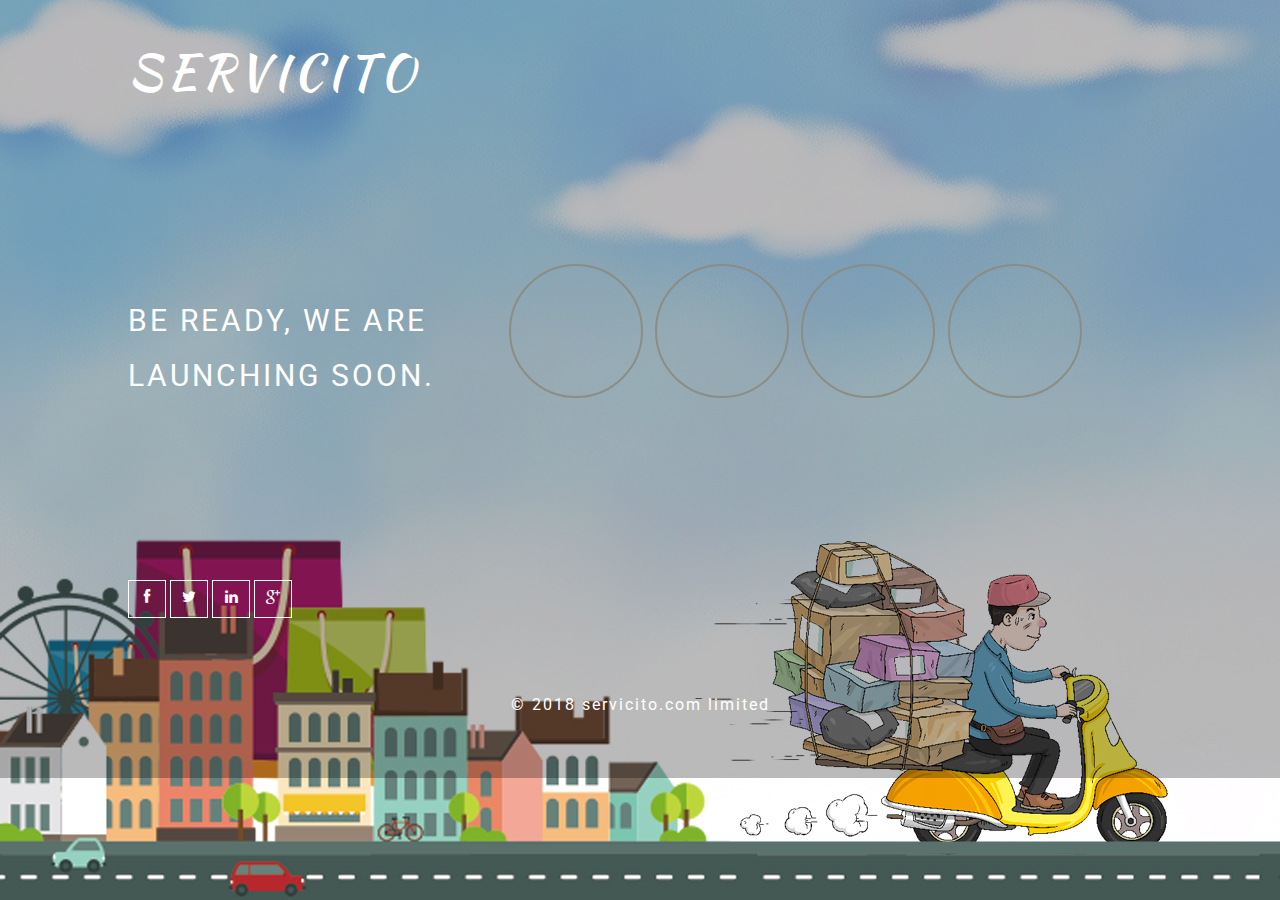
==== index.html @ a5427b74 "init coming soon page" ====
<!--A Design by W3layouts 
Author: W3layout
Author URL: http://w3layouts.com
License: Creative Commons Attribution 3.0 Unported
License URL: http://creativecommons.org/licenses/by/3.0/
-->
<!DOCTYPE html>
<html>
<head>
<title>Restaurant Coming Soon Flat Responsive Widget Template :: w3layouts</title>

<!-- Meta tag Keywords -->
<meta name="viewport" content="width=device-width, initial-scale=1">
<meta http-equiv="Content-Type" content="text/html; charset=utf-8" />
<meta name="keywords" content="Restaurant Coming Soon Responsive Widget,Login form widgets, Sign up Web forms , Login signup Responsive web form,Flat Pricing table,Flat Drop downs,Registration Forms,News letter Forms,Elements" />
<script type="application/x-javascript"> addEventListener("load", function() { setTimeout(hideURLbar, 0); }, false);
function hideURLbar(){ window.scrollTo(0,1); } </script>
<!-- Meta tag Keywords -->

<!-- css files -->
<link href="css/style.css" rel="stylesheet" type="text/css" media="all" />
<link rel="stylesheet" href="css/jquery.countdown.css" />	<!-- Countdown-CSS -->
<link href="css/font-awesome.css" rel="stylesheet"> <!-- Font-Awesome-Icons-CSS -->
<!-- css files -->

<!-- js -->
<script type="text/javascript" src="js/jquery-2.1.4.min.js"></script>
<!-- //js -->

<!-- Online-fonts -->
<link href="https://fonts.googleapis.com/css?family=Kaushan+Script" rel="stylesheet"> 
<link href='//fonts.googleapis.com/css?family=Roboto:400,100,100italic,300,300italic,400italic,500,500italic,700,700italic,900,900italic' rel='stylesheet' type='text/css'>
<!-- //Online-fonts -->
</head>
<body>
	<!-- main -->
		<div class="center-container">
			<div class="w3ls_banner_info">
				<h1><a href ="#">SERVICITO</a></h1>
				<div class="agileinfo-left">
					<p>BE READY, WE ARE LAUNCHING SOON.</p>
				</div>
				<div class="wthree-right">
					<!--timer-->
						<div class="examples">
							<div class="simply-countdown-losange" id="simply-countdown-losange"></div>
							<div class="clear"></div>
						</div>
					<!--//timer-->
				</div>
				<div class="clear"></div>
				<div class="w3agile-top">
					<!-- <div class="newsletter-agile">
						<p>Be first to know.</p>
						<form action="#" method="post">
							<input type="email" name="email" size="30" required="" placeholder="Please fill your email">
							<input type="submit" value="Subscribe">
							<div class="clear"></div>
						</form>
					</div> -->
					<div class="social">
						<ul class="top-links-w3">
							<li><a href="#"><i class="fa fa-facebook"></i></a></li>
							<li><a href="#"><i class="fa fa-twitter"></i></a></li>
							<li><a href="#"><i class="fa fa-linkedin"></i></a></li>
							<li><a href="#"><i class="fa fa-google-plus"></i></a></li>
							<div class="clear"></div>
						</ul>
					</div>
					<div class="clear"></div>
				</div>
			</div>
			<!--footer-->
	<div class="footer-w3">
		<p>&copy; 2018 servicito.com limited
	</div>
	<!--//footer-->
		</div>
	<!-- //main -->


<!--scripts--> 
<!-- Countdown-Timer-JavaScript -->
			<script src="js/simplyCountdown.js"></script>
			<script>
				var d = new Date(new Date().getTime() + 35 * 120 * 120 * 2000);

				// default example
				simplyCountdown('.simply-countdown-one', {
					year: d.getFullYear(),
					month: d.getMonth() + 1,
					day: d.getDate()
				});

				// inline example
				simplyCountdown('.simply-countdown-inline', {
					year: d.getFullYear(),
					month: d.getMonth() + 1,
					day: d.getDate(),
					inline: true
				});

				//jQuery example
				$('#simply-countdown-losange').simplyCountdown({
					year: d.getFullYear(),
					month: d.getMonth() + 1,
					day: d.getDate(),
					enableUtc: false
				});
			</script>
		<!-- //Countdown-Timer-JavaScript -->
<!--//scripts--> 


</body>
</html>
---- css/style.css ----
/*--
Author: W3layouts
Author URL: http://w3layouts.com
License: Creative Commons Attribution 3.0 Unported
License URL: http://creativecommons.org/licenses/by/3.0/
--*/
/* reset */
html,body,div,span,applet,object,iframe,h1,h2,h3,h4,h5,h6,p,blockquote,pre,a,abbr,acronym,address,big,cite,code,del,dfn,em,img,ins,kbd,q,s,samp,small,strike,strong,sub,sup,tt,var,b,u,i,dl,dt,dd,ol,nav ul,nav li,fieldset,form,label,legend,table,caption,tbody,tfoot,thead,tr,th,td,article,aside,canvas,details,embed,figure,figcaption,footer,header,hgroup,menu,nav,output,ruby,section,summary,time,mark,audio,video{margin:0;padding:0;border:0;font-size:100%;font:inherit;vertical-align:baseline;}
article, aside, details, figcaption, figure,footer, header, hgroup, menu, nav, section {display: block;}
ol,ul{list-style:none;margin:0px;padding:0px;}
blockquote,q{quotes:none;}
blockquote:before,blockquote:after,q:before,q:after{content:'';content:none;}
table{border-collapse:collapse;border-spacing:0;}
/* start editing from here */
a{text-decoration:none;}
.txt-rt{text-align:right;}/* text align right */
.txt-lt{text-align:left;}/* text align left */
.txt-center{text-align:center;}/* text align center */
.float-rt{float:right;}/* float right */
.float-lt{float:left;}/* float left */
.clear{clear:both;}/* clear float */
.pos-relative{position:relative;}/* Position Relative */
.pos-absolute{position:absolute;}/* Position Absolute */
.vertical-base{	vertical-align:baseline;}/* vertical align baseline */
.vertical-top{	vertical-align:top;}/* vertical align top */
nav.vertical ul li{	display:block;}/* vertical menu */
nav.horizontal ul li{	display: inline-block;}/* horizontal menu */
img{max-width:100%;}
/*end reset*/
body{
	font-family: 'Roboto', sans-serif;
	margin:0;
	background: url(../images/bg.jpg) no-repeat 0px 0px;
    background-size: cover;
    background-attachment: fixed;
}
body a{
	transition: 0.5s all;
	-webkit-transition: 0.5s all;
	-o-transition: 0.5s all;
	-moz-transition: 0.5s all;
	-ms-transition: 0.5s all;
}
 ul{
	padding: 0;
	margin: 0;
}
h1,h2,h3,h4,h5,h6{
	margin:0;
	padding:0;
	font-family: 'Roboto', sans-serif;
}
p{
	padding: 0;
	margin: 0;
	color:#999;
	font-family: 'Roboto', sans-serif;
}
/*-- banner --*/
input[type="submit"],.w3agile_contact_right_agileinfo p a,.w3_copy_right p a{
	transition:.5s ease-in-out;
	-webkit-transition:.5s ease-in-out;
	-moz-transition:.5s ease-in-out;
	-o-transition:.5s ease-in-out;
	-ms-transition:.5s ease-in-out;
}
.center-container{
	padding:0em 0 4em;
	background: rgba(0, 0, 0, 0.27);
}
.w3ls_banner_info {
    padding: 3em 0 0;
    text-align: center;
    width: 80%;
    margin: 0 auto;
}
.w3ls_banner_info h1 {
    margin: 0em 0 3em 0;
    font-size: 3em;
    color: #fff;
    text-transform: uppercase;
    line-height: 1em;
    padding-bottom: 0.5em;
    position: relative;
   font-family: 'Kaushan Script', cursive;
    letter-spacing: 5px;
    text-align: left;
}
.w3ls_banner_info h1 a{
    color: #fff;
}
.w3ls_banner_info p {
    color: #fff;
    line-height: 1.8em;
    margin-top: 1em;
    font-size: 1.9em;
    letter-spacing: 3px;
}
/*-- Countdown-Timer --*/
h3.tittle {
    font-size: 3em;
    color: #333;
	letter-spacing:2px;
	text-align:center;margin-bottom:0.5em;
}
.countdown-timer-w3laits {
    background: url(../images/count.jpg)no-repeat 0px 0px;
    background-size: cover;
	-webkit-background-size: cover;
	-moz-background-size: cover;
	-o-background-size: cover;
	-ms-background-size: cover;
	   min-height:550px;
}
.agile-its {
    padding-top: 10em;
    margin: 0 auto;
}
.simply-section {
    display: block;
    width: 130px;
    height: 130px;
    float: left;
    text-align: center;
    margin-left:3%;
    border-radius: 50%;
    border: 2px solid rgba(138, 138, 130, 0.91);
}
.countdown-timer-w3laits h3 {
    font-weight:200;
	font-size:3em;
    margin-bottom: 40px;
    color: #fff;
    text-align: center;
    letter-spacing: 3px;	
}
.countdown-timer-w3laits h4 {
    margin-bottom:30px;
    color: #fff;
    text-align: center;
    letter-spacing:3px;
	font-size:2em;
	text-transform:uppercase;
}
.countdown-timer-w3laits h3  span{ 
	     color: #ff8c00;
}
span.simply-amount {
	font-size: 3em;
    line-height: 1.8em;
    font-weight: 100;
    color: #fff;
}
span.simply-word {
    font-size: 16px;
    letter-spacing: 1px;
    font-weight: 500;
    margin-left: 5px;
    text-transform: uppercase;
    color: #fcde0d;
    display: block;
    margin-top: 0%;
}
/*-- //Countdown-Timer --*/

/*-- Newsletter --*/
.social {
    float: left;
    width: 37%;
    text-align: left;
}
.w3agile-top {
    margin-top: 4em;
}
.newsletter-agile {
    float: right;
    width: 63%;
}
.newsletter-agile p {
    font-size: 2em;
    color: #fff;
    letter-spacing: 1px;
    margin-bottom: 5%;
    margin-top: 0;
    text-align: left;
}
.newsletter-agile input[type="email"] {
    padding: 16px 14px;
    border: solid 1px #fcde0d;
    letter-spacing: 1px;
    font-size: 14px;
    color: #fff;
    outline: none;
    display: inline-block;
    background: rgba(0, 0, 0, 0.57);
    float: left;
    width: 51%;
	font-family: 'Roboto', sans-serif;
}
.newsletter-agile input[type="submit"] {
    color: #000;
    text-transform: uppercase;
    font-size: 0.9em;
    font-weight: 500;
    border: none;
    background: #fcde0d;
    border: solid 1px #fcde0d;
    padding: 16px 20px;
    outline: none;
    display: inline-block;
    vertical-align: middle;
    cursor: pointer;
	transition: 0.5s all;
    -webkit-transition: 0.5s all;
    -moz-transition: 0.5s all;
    -o-transition: 0.5s all;
    -ms-transition: 0.5s all;
    -webkit-appearance: none;
	float: left;
	width:25%;
	font-family: 'Roboto', sans-serif;
}   
.newsletter-agile input[type="submit"]:hover {
    background:none;
	border: solid 1px #FFFFFF;
	color:#FFFFFF;
}
/*-- //Newsletter --*/

/*-- social-icons --*/
ul.top-links-w3 {
    margin-top: 7em;
}
ul.top-links-w3 li{
	display:inline-block;
}
ul.top-links-w3 li a i.fa {
    color: #fff;
    font-size: 15px;
    line-height: 31px;
    text-align: center;
    transition: all 0.5s ease-in-out;
    -webkit-transition: all 0.5s ease-in-out;
    -moz-transition: all 0.5s ease-in-out;
    -o-transition: all 0.5s ease-in-out;
    -ms-transition: all 0.5s ease-in-out;
    width: 36px;
    height: 36px;
    border: 1px solid #fff;
}
ul.top-links-w3 li a i.fa:hover {
    color:#fcde0d;
}
.w3_navigation {
    background: #44c7f4;
    padding: 0.5em 0;
}
/*-- //social-icons --*/
.agileinfo-left {
    float: left;
    width: 31%;
    text-align: left;
}
.wthree-right {
    float: left;
    width: 60%;
    margin-left: 5%;
}
/*-- footer --*/
.footer-w3 {
    margin:6% auto 0%;
	text-align: center;
}
.footer-w3 p {
    font-size: 1em;
    color: white;
    letter-spacing: 2px;
}
.footer-w3  p a {
    color: #fcde0d;
	text-decoration:none;
}
.footer-w3  p a:hover {
   text-decoration:underline;
}
/*--// footer --*/


	/*--responsive--*/

@media(max-width: 1280px){
.simply-section {
    margin-left: 2%;
}
.newsletter-agile input[type="email"] {
    width: 62%;
}
}
@media(max-width: 1080px){
.w3ls_banner_info {
    width: 90%;
}
.w3ls_banner_info p {
    font-size: 1.5em;
}
.wthree-right {
    width: 65%;
    margin-left: 2%;
}
ul.top-links-w3 {
    margin-top: 6em;
}
.w3ls_banner_info h1 {
    margin: 0em 0 2em 0;
    font-size: 2.7em;
}
}
@media(max-width: 991px){
.simply-section {
    margin-left: 1%;
}
ul.top-links-w3 {
    margin-top: 5em;
}
}
@media(max-width: 900px){
	span.simply-amount {
    font-size: 2.5em;
    line-height: 1.7em;
}
.simply-section {
    width: 110px;
    height: 110px;
    margin-left: 1%;
}
.w3ls_banner_info p {
    font-size: 1.4em;
}
}
@media(max-width: 800px){
.simply-section {
    width: 104px;
    height: 104px;
}
.w3ls_banner_info p {
    font-size: 1.2em;
}
ul.top-links-w3 {
    margin-top: 4em;
}
}
@media(max-width: 768px){
	.simply-section {
    width: 102px;
    height: 102px;
}
span.simply-word {
    font-size: 14px;
    margin-left: 0px;
}
.newsletter-agile input[type="email"] {
    width: 67%;
}
.w3ls_banner_info h1 {
    margin: 0em 0 4em 0;
}
}
@media(max-width: 736px){
	.simply-section {
    width: 96px;
    height: 96px;
}
.newsletter-agile input[type="submit"] {
    width: 31%;
}
.newsletter-agile input[type="email"] {
    width: 60%;
}
.w3ls_banner_info p {
    font-size: 1.1em;
}
.w3ls_banner_info h1 {
    margin: 0em 0 2em 0;
    font-size: 2.5em;
}
}
@media(max-width: 667px){
	.simply-section {
    width: 86px;
    height: 86px;
}
span.simply-amount {
    font-size: 2.4em;
    line-height: 1.5em;
}
span.simply-word {
    font-size: 13px;
    margin-left: 0px;
}
.w3ls_banner_info p {
    font-size: 1em;
	letter-spacing:2px;
}
.footer-w3 p {
    font-size: 0.9em;
    letter-spacing: 2px;
    line-height: 1.8em;
}
}
@media(max-width: 640px){
	.wthree-right {
    width: 67%;
    margin-left: 2%;
}
ul.top-links-w3 {
    margin-top: 3.5em;
}
}
@media(max-width: 600px){
.footer-w3 p {
	letter-spacing: 1px;
}
.wthree-right {
    width: 100%;
    margin-left: 0%;
    text-align: center;
}
.agileinfo-left {
    float: left;
    width: 100%;
    text-align: center;
    margin-bottom: 2em;
}
.simply-section {
    margin-left: 6%;
}
.w3ls_banner_info h1 {
    margin: 0em 0 1em 0;
    font-size: 2em;
}
.newsletter-agile {
    float: none;
    width: 100%;
}
.w3ls_banner_info p {
    text-align: center;
}
.w3agile-top {
    margin-top: 3em;
}
ul.top-links-w3 {
    margin-top: 1.5em;
    text-align: center;
}
.social {
    float: none;
    width: 100%;
    text-align: center;
}
.newsletter-agile input[type="submit"] {
    width: 34%;
}
}
@media(max-width: 568px){
.newsletter-agile input[type="email"] {
    width: 59%;
}
}
@media(max-width: 480px){
	.footer-w3 p {
		font-size: 0.9em;
	}
	.simply-section {
    margin-left: 2%;
}
.newsletter-agile input[type="email"] {
    width: 58%;
}
}
@media(max-width: 414px){
	span.simply-amount {
    font-size: 2.2em;
    line-height: 1.4em;
}
.w3agile-top {
    margin-top: 2em;
}
.simply-section {
    width: 78px;
    height: 78px;
}
.newsletter-agile input[type="email"] {
    width: 57%;
}
}
@media(max-width: 384px){
	.w3ls_banner_info {
    width: 94%;
}
.simply-section {
    width: 75px;
    height: 75px;
}
}
@media(max-width: 375px){
.simply-section {
    width: 73px;
    height: 73px;
}
span.simply-word {
    font-size: 11px;
    margin-left: 0px;
}
.w3ls_banner_info p {
    font-size: 1em;
    letter-spacing: 1px;
}
}
@media(max-width: 320px){
	.footer-w3 p {
		font-size: 0.8em;
	}
	.w3ls_banner_info h1 {
   letter-spacing: 1px;
    font-size: 1.7em;
}
.w3ls_banner_info p {
    font-size: 0.9em;
}
.newsletter-agile input[type="email"] {
    width: 55%;
}
.newsletter-agile input[type="submit"] {
    padding: 16px 9px;
	font-size: 0.88em;
}
.simply-section {
    margin-left: 1%;
	width: 63px;
    height: 63px;
}
span.simply-word {
    font-size: 10px;
}
.w3ls_banner_info {
    padding: 1.5em 0 0;
}
.w3ls_banner_info p {
    margin-top: 0em;
}
.agileinfo-left {
    margin-bottom: 1.5em;
}
}
/*--//responsive--*/
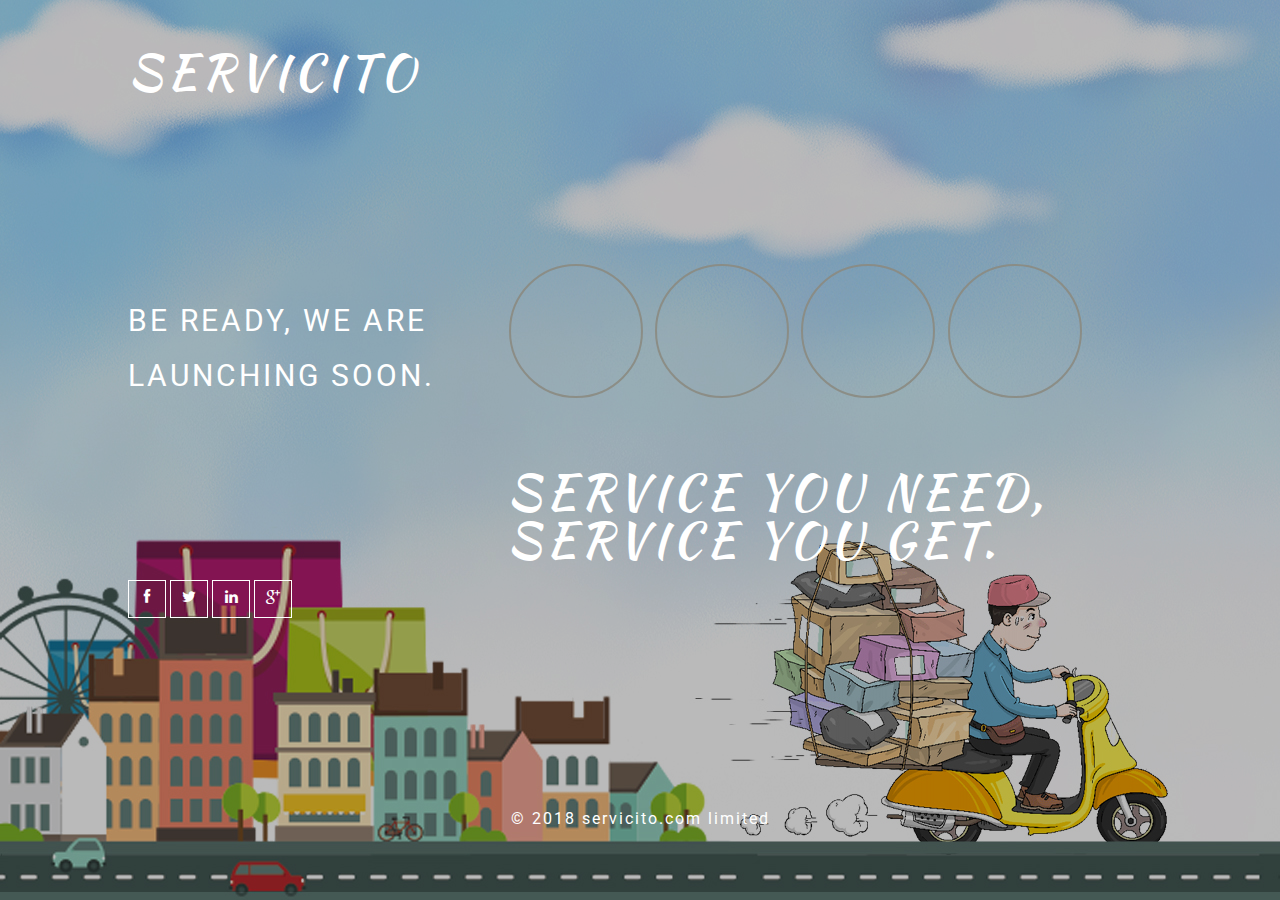
==== commit 9de2282d: "Added slogan" ====
--- a/index.html
+++ b/index.html
@@ -7,7 +7,7 @@
 <!DOCTYPE html>
 <html>
 <head>
-<title>Restaurant Coming Soon Flat Responsive Widget Template :: w3layouts</title>
+<title>Servicito | Service you need, service you get.</title>
 
 <!-- Meta tag Keywords -->
 <meta name="viewport" content="width=device-width, initial-scale=1">
@@ -50,14 +50,14 @@
 				</div>
 				<div class="clear"></div>
 				<div class="w3agile-top">
-					<!-- <div class="newsletter-agile">
-						<p>Be first to know.</p>
-						<form action="#" method="post">
+					<div class="newsletter-agile">
+						<h1>Service you need,<br/>service you get.</h1>
+						<!-- <form action="#" method="post">
 							<input type="email" name="email" size="30" required="" placeholder="Please fill your email">
 							<input type="submit" value="Subscribe">
 							<div class="clear"></div>
-						</form>
-					</div> -->
+						</form> -->
+					</div>
 					<div class="social">
 						<ul class="top-links-w3">
 							<li><a href="#"><i class="fa fa-facebook"></i></a></li>
